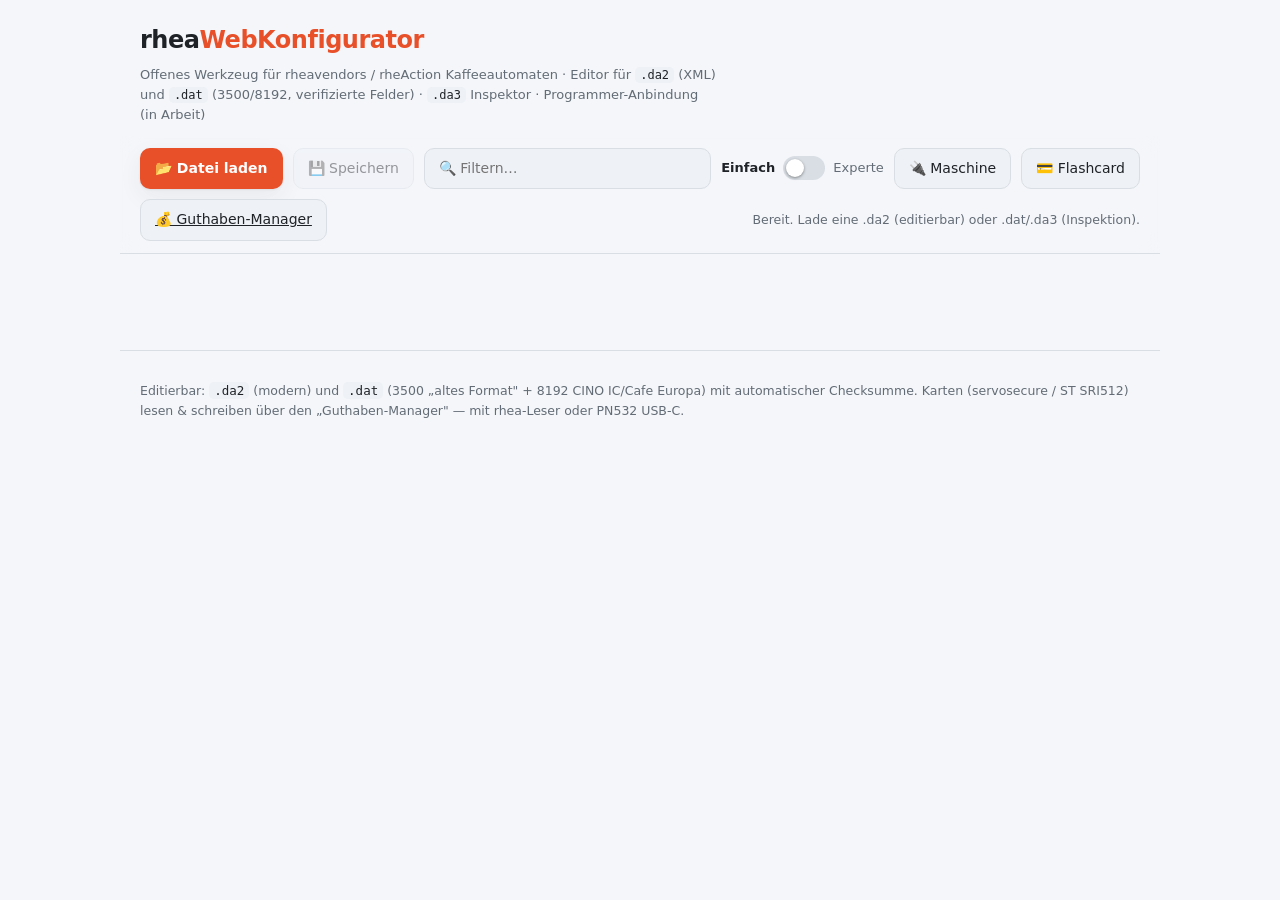
==== index.html @ 163d82f1 "Initial public release Browser-Tool für rheavendors/rheAction-Kaffeeautomaten: - Konfig-Editor (.da2" ====
﻿<!doctype html>
<html lang="de">
<head>
  <meta charset="utf-8">
  <meta name="viewport" content="width=device-width, initial-scale=1">
  <title>rheaWebKonfigurator</title>
  <link rel="stylesheet" href="css/style.css?v=54">
</head>
<body>
  <header>
    <h1>rhea<span>WebKonfigurator</span></h1>
    <p class="sub">Offenes Werkzeug für rheavendors / rheAction Kaffeeautomaten · Editor für <code>.da2</code> (XML) und <code>.dat</code> (3500/8192, verifizierte Felder) · <code>.da3</code> Inspektor · Programmer-Anbindung (in Arbeit)</p>
  </header>

  <section class="toolbar">
    <label class="btn primary">
      <input type="file" id="file" accept=".da2,.xml,.dat,.da3" hidden>
      📂 Datei laden
    </label>
    <button id="save" disabled>💾 Speichern</button>
    <input id="filter" type="search" placeholder="🔍 Filtern…" autocomplete="off">
    <label class="switch" title="Einfache vs. erweiterte Ansicht">
      <span class="switch-off">Einfach</span>
      <input type="checkbox" id="mode">
      <span class="slider"></span>
      <span class="switch-on">Experte</span>
    </label>
    <button id="connect" disabled>🔌 Maschine</button>
    <button id="flashbtn">💳 Flashcard</button>
    <a class="btn" href="credit.html?v=54">💰 Guthaben-Manager</a>
    <span id="status" class="status"></span>
  </section>

  <main id="sections"></main>

  <footer>
    <p>Editierbar: <code>.da2</code> (modern) und <code>.dat</code> (3500 „altes Format" + 8192 CINO IC/Cafe Europa) mit automatischer Checksumme. Karten (servosecure / ST&nbsp;SRI512) lesen &amp; schreiben über den „Guthaben-Manager" — mit rhea-Leser oder PN532 USB-C.</p>
  </footer>

  <script src="js/da2.js?v=54"></script>
  <script src="js/binformat.js?v=54"></script>
  <script src="js/dat3500.js?v=54"></script>
  <script src="js/dat8192.js?v=54"></script>
  <script src="js/schemas.js?v=54"></script>
  <script src="js/programmer.js?v=54"></script>
  <script src="js/flashcard.js?v=54"></script>
  <script src="js/app.js?v=54"></script>
</body>
</html>
---- css/style.css ----
:root {
  --bg: #0e1117; --panel: #161b22; --panel2: #1f2630; --fg: #e6edf3;
  --muted: #8b949e; --accent: #e8502a; --accent2: #388bfd; --ok: #3fb950;
  --line: #2a313c; --radius: 12px; --shadow: 0 1px 3px rgba(0,0,0,.45), 0 8px 24px rgba(0,0,0,.18);
}
@media (prefers-color-scheme: light) {
  :root:not([data-theme="dark"]) {
    --bg: #f4f6f9; --panel: #ffffff; --panel2: #eef1f5; --fg: #1f2328;
    --muted: #636c76; --line: #d8dee4; --shadow: 0 1px 2px rgba(27,31,36,.08), 0 8px 24px rgba(27,31,36,.06);
  }
}
* { box-sizing: border-box; }
body { margin: 0; background: var(--bg); color: var(--fg);
  font: 14px/1.55 system-ui, -apple-system, "Segoe UI", Roboto, sans-serif;
  -webkit-font-smoothing: antialiased; }

/* Header */
header { padding: 22px 20px 10px; max-width: 1040px; margin: 0 auto; }
h1 { margin: 0; font-size: 24px; font-weight: 800; letter-spacing: -.02em; }
h1 span { color: var(--accent); }
.sub { color: var(--muted); margin: 6px 0 0; font-size: 13px; max-width: 70ch; }
.sub code { color: var(--fg); background: var(--panel2); padding: 1px 5px; border-radius: 5px; font-size: 12px; }

/* Toolbar */
.toolbar { display: flex; flex-wrap: wrap; gap: 10px; align-items: center;
  padding: 12px 20px; position: sticky; top: 0; z-index: 10; max-width: 1040px; margin: 0 auto;
  background: color-mix(in srgb, var(--bg) 82%, transparent); backdrop-filter: blur(10px);
  border-bottom: 1px solid var(--line); }
.btn, button, #filter { font: inherit; border-radius: 10px; border: 1px solid var(--line);
  padding: 9px 14px; background: var(--panel2); color: var(--fg); cursor: pointer; transition: .15s; }
button:hover, .btn:hover { border-color: color-mix(in srgb, var(--accent) 50%, var(--line)); }
.btn.primary { background: var(--accent); color: #fff; border-color: transparent; font-weight: 600; box-shadow: var(--shadow); }
.btn.primary:hover { filter: brightness(1.06); }
button:disabled { opacity: .45; cursor: not-allowed; }
#filter { min-width: 180px; flex: 1 1 160px; max-width: 300px; cursor: text; }
.status { color: var(--muted); margin-left: auto; font-size: 12.5px; white-space: nowrap;
  overflow: hidden; text-overflow: ellipsis; max-width: 100%; }

/* Toggle switch */
.switch { display: inline-flex; align-items: center; gap: 8px; cursor: pointer; user-select: none; font-size: 13px; color: var(--muted); }
.switch input { position: absolute; opacity: 0; width: 0; height: 0; }
.switch .slider { position: relative; width: 42px; height: 24px; background: var(--line); border-radius: 999px; transition: .2s; flex: 0 0 auto; }
.switch .slider::before { content: ""; position: absolute; top: 3px; left: 3px; width: 18px; height: 18px;
  background: #fff; border-radius: 50%; transition: .2s; box-shadow: 0 1px 3px rgba(0,0,0,.4); }
.switch input:checked + .slider { background: var(--accent2); }
.switch input:checked + .slider::before { transform: translateX(18px); }
.switch:has(input:checked) .switch-on { color: var(--fg); font-weight: 600; }
.switch:not(:has(input:checked)) .switch-off { color: var(--fg); font-weight: 600; }

/* Layout */
main { padding: 16px 20px 56px; max-width: 1040px; margin: 0 auto; }
h2 { font-size: 13px; text-transform: uppercase; letter-spacing: .06em; color: var(--muted);
  margin: 26px 0 10px; font-weight: 700; }

/* Overview cards */
.overview { display: grid; grid-template-columns: repeat(auto-fill, minmax(160px, 1fr)); gap: 1px;
  background: var(--line); border: 1px solid var(--line); border-radius: var(--radius); overflow: hidden; box-shadow: var(--shadow); }
.overview div { display: flex; flex-direction: column; gap: 3px; padding: 14px 16px; background: var(--panel); }
.overview span { color: var(--muted); font-size: 11.5px; text-transform: uppercase; letter-spacing: .04em; }
.overview strong { font-size: 17px; font-weight: 700; }

/* Collapsible sections */
details { background: var(--panel); border: 1px solid var(--line); border-radius: var(--radius); margin: 8px 0; overflow: hidden; }
details[open] { box-shadow: var(--shadow); }
summary { cursor: pointer; padding: 12px 16px; font-weight: 600; list-style: none; }
summary::-webkit-details-marker { display: none; }
summary::before { content: "▸"; color: var(--muted); margin-right: 8px; display: inline-block; transition: .15s; }
details[open] > summary::before { transform: rotate(90deg); }
summary em { color: var(--muted); font-weight: 400; font-style: normal; font-size: 12px; margin-left: 6px; }

/* Selection cards */
details.sel { border-left: 3px solid var(--accent); }
details.sel summary em { color: var(--ok); font-weight: 700; font-style: normal; margin-left: 8px; font-size: 14px; }

/* Field grids */
.friendly { display: grid; grid-template-columns: repeat(auto-fill, minmax(230px, 1fr)); gap: 12px;
  padding: 14px 16px; margin: 8px 0; background: var(--panel); border: 1px solid var(--line); border-radius: var(--radius); box-shadow: var(--shadow); }
details .friendly, details .grid, details .items { box-shadow: none; border: none; background: transparent; margin: 0; }
.grid { display: grid; grid-template-columns: repeat(auto-fill, minmax(140px, 1fr)); gap: 10px; padding: 12px 16px; }
.items { padding: 12px 16px; border-top: 1px dashed var(--line); }
.items strong { color: var(--accent2); }
.friendly small, .items small { color: var(--muted); font-weight: 400; }

/* Inputs */
label.kv { display: flex; flex-direction: column; gap: 4px; font-size: 12px; min-width: 0; }
label.kv span { color: var(--muted); white-space: nowrap; overflow: hidden; text-overflow: ellipsis; }
label.kv input { background: var(--bg); color: var(--fg); border: 1px solid var(--line);
  border-radius: 8px; padding: 8px 10px; font: inherit; transition: .12s; min-width: 0; }
label.kv input:hover { border-color: color-mix(in srgb, var(--accent2) 40%, var(--line)); }
label.kv input:focus { outline: none; border-color: var(--accent2); box-shadow: 0 0 0 3px color-mix(in srgb, var(--accent2) 22%, transparent); }
label.kv input:disabled { opacity: .7; cursor: default; }
label.kv input.invalid { border-color: #d9534f; box-shadow: 0 0 0 3px rgba(217,83,79,.18); }
label.kv.wide { grid-column: 1 / -1; }
.hint { min-height: 14px; font-size: 11px; color: var(--ok); }
label.kv span em { color: var(--accent2); font-style: normal; font-weight: 500; }
label.kv span small { color: var(--muted); font-weight: 400; font-size: 10px; }
.eurofield { display: flex; align-items: center; border: 1px solid var(--line); border-radius: 8px; background: var(--bg); overflow: hidden; transition: .12s; }
.eurofield:hover { border-color: color-mix(in srgb, var(--accent2) 40%, var(--line)); }
.eurofield:focus-within { border-color: var(--accent2); box-shadow: 0 0 0 3px color-mix(in srgb, var(--accent2) 22%, transparent); }
.eurofield input { border: none !important; border-radius: 0; background: transparent; flex: 1; min-width: 0; }
.eurofield input:focus { outline: none; box-shadow: none !important; }
.eurofield .unit { padding: 0 12px; color: var(--muted); font-weight: 700; border-left: 1px solid var(--line); align-self: stretch; display: flex; align-items: center; }

/* Selection chips */
.selchips { display: flex; flex-wrap: wrap; gap: 8px; margin: 4px 0 16px; }
.chip { background: var(--panel); color: var(--fg); border: 1px solid var(--line); border-radius: 999px;
  padding: 8px 14px; font: inherit; font-size: 13px; cursor: pointer; transition: .12s; }
.chip b { color: var(--muted); font-weight: 700; margin-right: 5px; }
.chip:hover { border-color: var(--accent); }
.chip.active { background: var(--accent); color: #fff; border-color: transparent; box-shadow: var(--shadow); }
.chip.active b { color: rgba(255,255,255,.85); }

/* Preismatrix (Excel-Stil) */
.matrixscroll { overflow-x: auto; border-radius: 10px; }
table.pricematrix { border-collapse: collapse; width: 100%; font-size: 13px; }
table.pricematrix th, table.pricematrix td { border: 1px solid var(--line); padding: 0; }
table.pricematrix thead th { background: var(--panel2); color: var(--muted); font-weight: 600; text-align: left; padding: 8px 10px; }
table.pricematrix thead th small { display: block; font-size: 10px; color: var(--accent2); font-weight: 400; }
table.pricematrix tbody th { background: var(--panel2); text-align: left; padding: 6px 10px; font-weight: 600; white-space: nowrap; position: sticky; left: 0; }
table.pricematrix td { background: var(--panel); }
table.pricematrix td input.cell { width: 100%; border: none; background: transparent; color: var(--fg); padding: 8px 10px; font: inherit; text-align: right; }
table.pricematrix td input.cell:focus { outline: 2px solid var(--accent2); outline-offset: -2px; background: color-mix(in srgb, var(--accent2) 14%, transparent); }

/* Notes */
.binnote { background: var(--panel2); border: 1px solid var(--line); border-left: 3px solid var(--accent);
  border-radius: 10px; padding: 12px 14px; color: var(--muted); font-size: 13px; }
.binnote code, .binnote b { color: var(--fg); }

/* Inspector */
.strrow { font-family: ui-monospace, Consolas, monospace; font-size: 12px; padding: 2px 4px; color: var(--fg); }
pre.hex { font-family: ui-monospace, Consolas, monospace; font-size: 11px; line-height: 1.35;
  background: var(--bg); border: 1px solid var(--line); border-radius: 8px; padding: 10px;
  max-height: 460px; overflow: auto; white-space: pre; color: var(--fg); margin: 0 16px 14px; }

/* Recipe timeline */
.timeline { display: flex; flex-direction: column; gap: 5px; margin: 10px 0; }
.trow { display: flex; align-items: center; gap: 10px; }
.tlabel { flex: 0 0 90px; width: 90px; color: var(--muted); font-size: 11px; white-space: nowrap; }
.track { position: relative; height: 24px; flex: 1; background: var(--bg); border: 1px solid var(--line); border-radius: 6px; overflow: hidden; }
.bar { position: absolute; top: 2px; height: 20px; min-width: 6px; border-radius: 5px; cursor: grab;
  display: flex; align-items: center; touch-action: none; user-select: none; box-shadow: 0 1px 2px rgba(0,0,0,.25); }
.bar:active { cursor: grabbing; }
.bar.adbar { background: var(--muted) !important; opacity: .5; cursor: default; }
.bar .lab { font-size: 10px; color: #fff; padding: 0 6px; white-space: nowrap; pointer-events: none; text-shadow: 0 1px 1px rgba(0,0,0,.45); }
.bar .handle { position: absolute; right: 0; top: 0; width: 9px; height: 100%; cursor: ew-resize; background: rgba(255,255,255,.45); touch-action: none; }
.ruler { color: var(--muted); font-size: 11px; margin-left: 100px; }

/* Behälter-Legende */
.legcap { color: var(--muted); font-size: 11px; margin: 8px 0 4px; }
.legend { display: flex; flex-wrap: wrap; gap: 6px 14px; margin-bottom: 8px; }
.legitem { display: inline-flex; align-items: center; gap: 6px; font-size: 12px; color: var(--fg); }
.legitem .sw { width: 11px; height: 11px; border-radius: 50%; display: inline-block; flex: 0 0 auto; }

/* Gesperrte / inaktive Slots */
.chip.locked { opacity: .45; }
.chip.locked b { color: var(--muted); }
table.pricematrix tr.locked { opacity: .5; }
table.pricematrix tr.locked th { font-style: italic; }
.activesw { margin: 2px 0 14px; }
.graphicbox { padding: 10px 4px 4px; overflow-x: auto; }

/* Behälter-Konfiguration (Schritt 2) */
.conthead { display: flex; gap: 18px; flex-wrap: wrap; align-items: baseline; color: var(--muted); font-size: 13px; padding: 2px 2px 10px; }
.conthead b { color: var(--fg); }
.contscroll { display: flex; gap: 10px; overflow-x: auto; padding: 4px 2px 10px; }
.contcard { flex: 0 0 auto; width: 92px; display: flex; flex-direction: column; align-items: center; gap: 6px; padding: 8px 6px; border: 1px solid var(--line); border-radius: 10px; background: var(--panel2); }
.contcard.muted { opacity: .55; }
.contlabel { font-size: 11px; color: var(--muted); font-weight: 600; }
.contname { width: 100%; text-align: center; font-size: 12px; padding: 3px 4px; border: 1px solid var(--line); border-radius: 6px; background: var(--panel); color: var(--fg); }
.contbeaker { line-height: 0; }
.contchute { line-height: 0; cursor: pointer; }
.contchute:hover { filter: brightness(1.25); }
.controute { width: 100%; font-size: 11.5px; padding: 3px 4px; border: 1px solid var(--line); border-radius: 6px; background: var(--panel); color: var(--fg); text-align: center; }
.controute.fixed { background: transparent; border-style: dashed; color: var(--accent); font-weight: 600; }
.controute.none { background: transparent; border: none; color: var(--muted); }
.stationsum { display: flex; gap: 10px; flex-wrap: wrap; padding: 6px 2px 2px; }
.stationsum .stat { flex: 1 1 120px; min-width: 110px; border: 1px solid var(--line); border-radius: 10px; padding: 8px 10px; background: var(--panel2); }
.stationsum .stat b { display: block; font-size: 12px; margin-bottom: 5px; color: var(--accent); }
.stationsum .stat span { display: inline-block; font-size: 12px; background: var(--panel); border: 1px solid var(--line); border-radius: 5px; padding: 1px 6px; margin: 2px 3px 2px 0; }
.stationsum .stat span.none { background: transparent; border: none; color: var(--muted); }

/* Slider + Select in Allgemein */
.sliderfield { display: flex; align-items: center; gap: 12px; }
.sliderfield input[type=range] { flex: 1; accent-color: var(--accent); height: 22px; }
.sliderval { min-width: 54px; text-align: right; font-variant-numeric: tabular-nums; color: var(--fg); font-weight: 600; }
.kv select.enumsel { width: 100%; padding: 8px 9px; border: 1px solid var(--line); border-radius: 8px; background: var(--panel); color: var(--fg); font-size: 14px; }

/* Ablauf-Simulation (Rezept abspielen) */
.playbtn { margin: 6px 0 10px; padding: 8px 14px; border: 1px solid var(--accent); border-radius: 8px; background: var(--panel2); color: var(--accent); font-weight: 600; font-size: 13px; cursor: pointer; }
.playbtn:hover { background: var(--accent); color: #fff; }
.playcursor { position: absolute; top: 0; bottom: 0; width: 2px; background: #fff; box-shadow: 0 0 8px rgba(255,255,255,.8); pointer-events: none; z-index: 3; }
.bar.playing { filter: brightness(1.45) saturate(1.3); box-shadow: 0 0 12px currentColor, 0 0 0 2px #fff inset; z-index: 2; }

/* Synchrone Behälter-Animation während des Abspielens.
   Produktbehälter: Pulver rieselt nach unten (Richtung Mixer) + dezent drehende Förderschnecke.
   Mixer-Station: Wasser fließt hinein (.watering) und/oder Quirl dreht (.mixing). */
.contcard { position: relative; }
.contanim { position: absolute; left: 50%; bottom: 6px; width: 24px; height: 46px; transform: translateX(-50%);
  pointer-events: none; opacity: 0; transition: opacity .18s; z-index: 1; }
.contcard.anim { box-shadow: 0 0 0 1px color-mix(in srgb, var(--cc, var(--accent)) 60%, transparent), 0 0 12px color-mix(in srgb, var(--cc, var(--accent)) 35%, transparent); }
.contcard.anim .contanim { opacity: 1; }
/* Rieselndes Pulver: zwei Punkte (Pseudo-Elemente), versetzt von oben nach unten fallend */
.contanim::before, .contanim::after { content: ""; position: absolute; left: 50%; top: 0;
  width: 5px; height: 5px; margin-left: -2.5px; border-radius: 50%;
  background: var(--cc, var(--accent)); opacity: 0; }
.contcard.anim .contanim::before { animation: cont-drip 0.85s linear infinite; }
.contcard.anim .contanim::after { animation: cont-drip 0.85s linear infinite; animation-delay: 0.42s; left: 64%; }
@keyframes cont-drip {
  0% { transform: translateY(-6px) scale(.6); opacity: 0; }
  20% { opacity: .95; }
  85% { opacity: .95; }
  100% { transform: translateY(42px) scale(.85); opacity: 0; }
}
/* Dezent drehende Förderschnecke (sekundär) */
.contanim .augersvg { position: absolute; left: 50%; top: 10px; margin-left: -11px; opacity: .55; transform-origin: 50% 50%; }
.contcard.anim .contanim .augersvg { animation: cont-spin 1.1s linear infinite; }
/* Mixer-Station: Zahnrad dreht (.mixing), Wasser fließt hinein (.watering) */
.stationsum .stat { position: relative; overflow: hidden; }
.stationsum .stat .mixspin { display: inline-block; font-size: 11px; margin-right: 4px; color: var(--muted); font-style: normal; transform-origin: 50% 50%; }
.stationsum .stat.mixing { border-color: var(--accent2); box-shadow: 0 0 10px color-mix(in srgb, var(--accent2) 30%, transparent); }
.stationsum .stat.mixing .mixspin { color: var(--accent2); animation: cont-spin 0.7s linear infinite; }
/* Fließendes Wasser: hellblaue Tropfen/Strahl oben rechts in die Mixer-Station */
.stationsum .stat .mixwater { position: absolute; top: 0; right: 12px; width: 4px; height: 100%; pointer-events: none; opacity: 0; }
.stationsum .stat.watering { border-color: #4aa8ff; box-shadow: 0 0 10px rgba(74,168,255,.35); }
.stationsum .stat.watering .mixwater { opacity: 1; }
.stationsum .stat .mixwater::before, .stationsum .stat .mixwater::after { content: ""; position: absolute; left: 0; top: 0; width: 3px; height: 11px; border-radius: 3px; background: #4aa8ff; opacity: 0; }
.stationsum .stat.watering .mixwater::before { animation: cont-water 0.7s linear infinite; }
.stationsum .stat.watering .mixwater::after { animation: cont-water 0.7s linear infinite; animation-delay: 0.35s; }
@keyframes cont-water {
  0% { transform: translateY(-14px) scaleY(.6); opacity: 0; }
  25% { opacity: .95; }
  100% { transform: translateY(42px) scaleY(1); opacity: 0; }
}
@keyframes cont-spin { to { transform: rotate(360deg); } }
@media (prefers-reduced-motion: reduce) {
  .contcard.anim .contanim::before, .contcard.anim .contanim::after,
  .contcard.anim .contanim .augersvg,
  .stationsum .stat.mixing .mixspin,
  .stationsum .stat.watering .mixwater::before, .stationsum .stat.watering .mixwater::after { animation: none; }
  .contcard.anim .contanim::before { opacity: .9; }
  .stationsum .stat.watering .mixwater::before { opacity: .9; }
}

/* Zeitplan-Zeitstrahl */
.trrow, .trruler { display: grid; grid-template-columns: 100px 1fr 220px; gap: 14px; align-items: center; }
.trrow { padding: 6px 2px; }
.trrow.empty { opacity: .5; }
.trlabel { font-size: 13px; color: var(--fg); }
.trmarks { display: flex; justify-content: space-between; font-size: 11px; color: var(--muted); }
.trmarks i { font-style: normal; }
.trtrack { position: relative; height: 28px; background-color: var(--panel2); background-image: linear-gradient(90deg, var(--line) 1px, transparent 1px); background-size: 25% 100%; border: 1px solid var(--line); border-radius: 7px; touch-action: none; }
.trbar { position: absolute; top: 3px; bottom: 3px; background: var(--accent); opacity: .5; border-radius: 5px; pointer-events: none; }
.trhandle { position: absolute; top: -2px; width: 10px; height: 30px; margin-left: -5px; background: var(--accent); border: 2px solid var(--panel); border-radius: 5px; cursor: ew-resize; touch-action: none; }
.trhandle:hover { filter: brightness(1.2); }
.trtimes { display: flex; align-items: center; gap: 6px; }
.trtimes input[type=time] { padding: 5px 6px; border: 1px solid var(--line); border-radius: 6px; background: var(--panel); color: var(--fg); font-size: 13px; }
.trarrow { color: var(--muted); font-weight: 700; }

/* Display-Nachricht (LCD-Card) */
.displaycard { max-width: 330px; margin: 6px 0 18px; border: 1px solid var(--line); border-radius: 12px; background: var(--panel); overflow: hidden; }
.displaycap { padding: 8px 12px; background: var(--panel2); border-bottom: 1px solid var(--line); font-size: 13px; font-weight: 600; color: var(--fg); }
.lcd { padding: 12px; display: flex; flex-direction: column; gap: 8px; }
.kv.displayline { flex-direction: row; align-items: center; gap: 10px; }
.kv.displayline > span { font-size: 12px; color: var(--muted); min-width: 40px; }
.kv.displayline input { flex: 0 0 auto; width: 17ch; font-family: ui-monospace, "Courier New", monospace; letter-spacing: 1px; background: #0e2a12; color: #74e67a; border: 1px solid #1d5a28; border-radius: 6px; padding: 7px 8px; }

/* Live-Verbindung (Programmer-Panel) */
.livepanel { position: fixed; right: 18px; bottom: 18px; width: 360px; max-width: calc(100vw - 36px); max-height: calc(100vh - 36px); overflow-y: auto; z-index: 50; background: var(--panel); border: 1px solid var(--line); border-radius: 12px; box-shadow: 0 12px 40px rgba(0,0,0,.45); }
.lp-head { display: flex; align-items: center; gap: 8px; padding: 10px 12px; background: var(--panel2); border-bottom: 1px solid var(--line); }
.lp-head b { flex: 1; }
.lp-stat { font-size: 12px; color: var(--accent); font-weight: 600; }
.lp-stat.off { color: var(--muted); }
.lp-head button { background: none; border: none; color: var(--muted); font-size: 20px; cursor: pointer; line-height: 1; }
.lp-note { font-size: 12px; color: var(--muted); padding: 8px 12px; border-bottom: 1px solid var(--line); }
.lp-actions, .lp-cmd, .lp-foot { display: flex; gap: 8px; padding: 10px 12px; }
.lp-actions button, .lp-cmd button, .lp-foot button { padding: 7px 10px; border: 1px solid var(--line); border-radius: 7px; background: var(--panel2); color: var(--fg); cursor: pointer; font-size: 13px; }
.lp-cmd input { flex: 1; padding: 7px 9px; border: 1px solid var(--line); border-radius: 7px; background: var(--panel); color: var(--fg); font-family: ui-monospace, monospace; font-size: 13px; }
.lp-log { margin: 0; padding: 10px 12px; height: 160px; overflow: auto; background: var(--panel2); border-top: 1px solid var(--line); font-family: ui-monospace, monospace; font-size: 12px; white-space: pre-wrap; color: var(--fg); }
.lp-foot { border-top: 1px solid var(--line); }
.lp-foot button { width: 100%; }
/* Flashcard-Fortschritt */
.fc-prog { display: flex; align-items: center; gap: 10px; padding: 4px 12px 10px; }
.fc-track { flex: 1; height: 8px; background: var(--panel2); border: 1px solid var(--line); border-radius: 6px; overflow: hidden; }
.fc-track span { display: block; height: 100%; width: 0%; background: var(--accent); transition: width .15s linear; }
.fc-ptext { font-size: 12px; color: var(--muted); font-family: ui-monospace, monospace; min-width: 110px; text-align: right; }
/* RFID-Karten-Bereich im Live-Panel */
.lp-card { border-top: 1px solid var(--line); }
.lp-head2 { display: flex; align-items: center; gap: 8px; padding: 10px 12px 0; font-weight: 600; }
.cp-result { padding: 6px 12px 10px; }
.cp-grid { display: grid; grid-template-columns: 1fr 1fr; gap: 6px; margin-bottom: 8px; }
.cp-kpi { background: var(--panel2); border: 1px solid var(--line); border-radius: 7px; padding: 6px 8px; display: flex; flex-direction: column; gap: 2px; }
.cp-kpi span { font-size: 11px; color: var(--muted); }
.cp-kpi b { font-size: 15px; font-family: ui-monospace, monospace; }
.cp-blocks { width: 100%; border-collapse: collapse; font-family: ui-monospace, monospace; font-size: 12px; }
.cp-blocks th, .cp-blocks td { text-align: left; padding: 2px 6px; border-bottom: 1px solid var(--line); }
.cp-blocks th { color: var(--muted); font-weight: 600; }
.cp-wait { color: var(--muted); font-size: 13px; }

/* Einfach/Experte */
#sections:not(.mode-expert) .expert-only { display: none !important; }

/* Footer */
footer { padding: 18px 20px; color: var(--muted); border-top: 1px solid var(--line); max-width: 1040px; margin: 24px auto 0; font-size: 12.5px; }
footer code { color: var(--fg); background: var(--panel2); padding: 1px 5px; border-radius: 5px; }
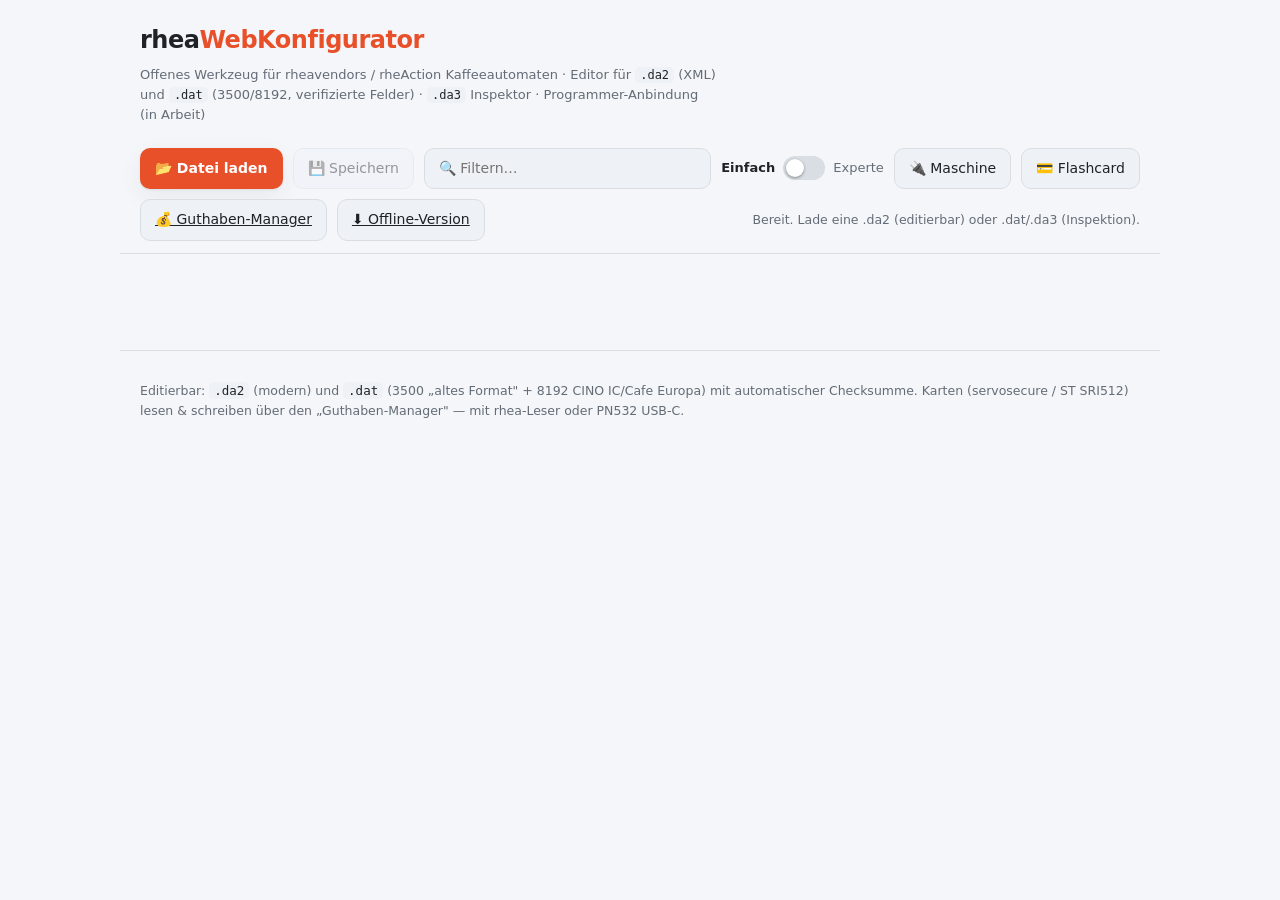
==== commit 5189d135: "Offline-Download-Button + Cache-Bust v55 - "Offline-Version"-Button auf Editor- und Kartenmanager-Se" ====
--- a/index.html
+++ b/index.html
@@ -4,7 +4,7 @@
   <meta charset="utf-8">
   <meta name="viewport" content="width=device-width, initial-scale=1">
   <title>rheaWebKonfigurator</title>
-  <link rel="stylesheet" href="css/style.css?v=54">
+  <link rel="stylesheet" href="css/style.css?v=55">
 </head>
 <body>
   <header>
@@ -27,7 +27,8 @@
     </label>
     <button id="connect" disabled>🔌 Maschine</button>
     <button id="flashbtn">💳 Flashcard</button>
-    <a class="btn" href="credit.html?v=54">💰 Guthaben-Manager</a>
+    <a class="btn" href="credit.html?v=55">💰 Guthaben-Manager</a>
+    <a class="btn online-only" href="index-standalone.html" download="rheaWebKonfigurator.html" title="Einzeldatei zum Offline-Nutzen (ohne Internet/Server) speichern">⬇ Offline-Version</a>
     <span id="status" class="status"></span>
   </section>
 
@@ -37,14 +38,14 @@
     <p>Editierbar: <code>.da2</code> (modern) und <code>.dat</code> (3500 „altes Format" + 8192 CINO IC/Cafe Europa) mit automatischer Checksumme. Karten (servosecure / ST&nbsp;SRI512) lesen &amp; schreiben über den „Guthaben-Manager" — mit rhea-Leser oder PN532 USB-C.</p>
   </footer>
 
-  <script src="js/da2.js?v=54"></script>
-  <script src="js/binformat.js?v=54"></script>
-  <script src="js/dat3500.js?v=54"></script>
-  <script src="js/dat8192.js?v=54"></script>
-  <script src="js/schemas.js?v=54"></script>
-  <script src="js/programmer.js?v=54"></script>
-  <script src="js/flashcard.js?v=54"></script>
-  <script src="js/app.js?v=54"></script>
+  <script src="js/da2.js?v=55"></script>
+  <script src="js/binformat.js?v=55"></script>
+  <script src="js/dat3500.js?v=55"></script>
+  <script src="js/dat8192.js?v=55"></script>
+  <script src="js/schemas.js?v=55"></script>
+  <script src="js/programmer.js?v=55"></script>
+  <script src="js/flashcard.js?v=55"></script>
+  <script src="js/app.js?v=55"></script>
 </body>
 </html>
 
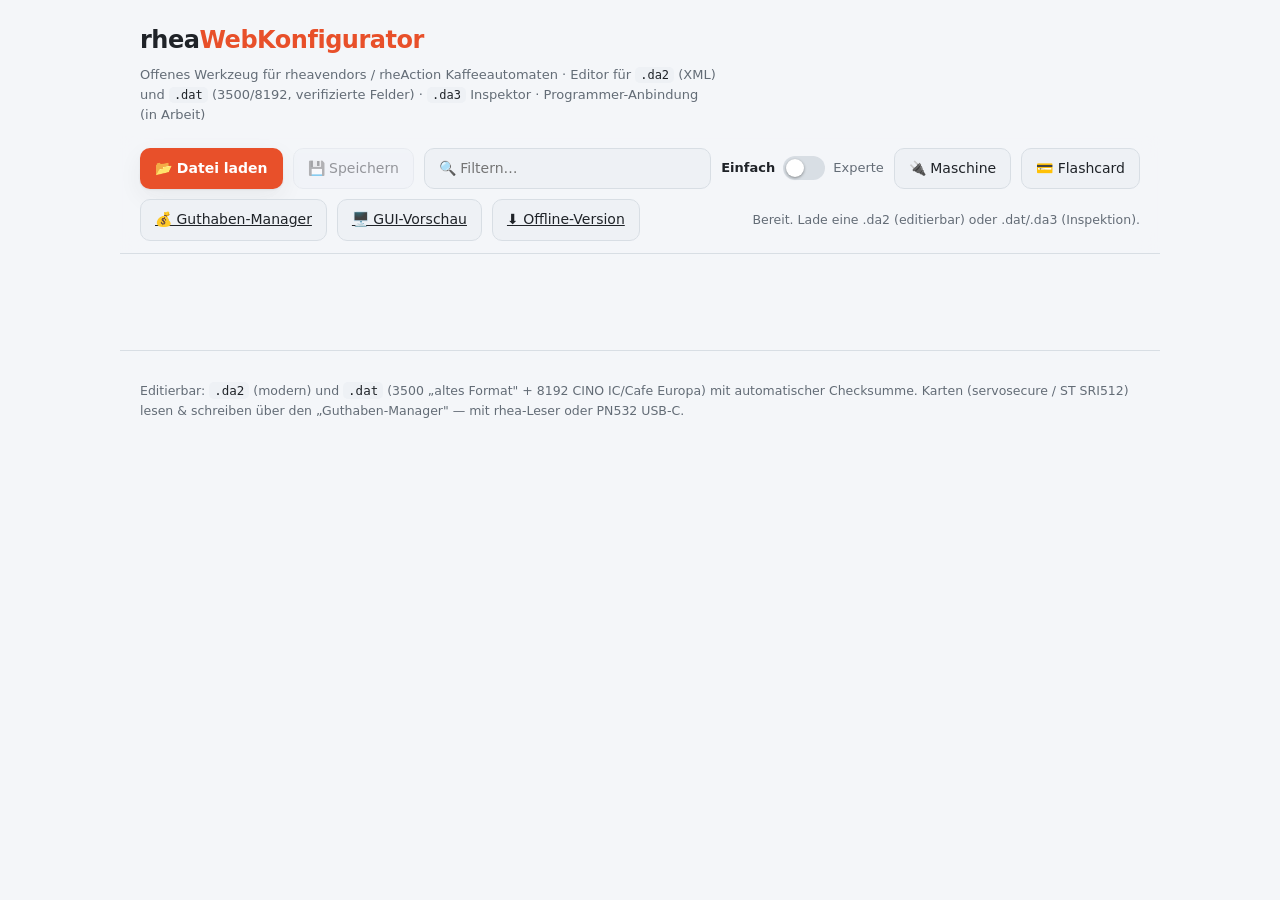
==== commit ce2b02d9: "GUI-Vorschau + Simulator + Datei-Editor - Neue Seite gui.html: Maschinen-GUI-Pack laden und original" ====
--- a/index.html
+++ b/index.html
@@ -4,7 +4,7 @@
   <meta charset="utf-8">
   <meta name="viewport" content="width=device-width, initial-scale=1">
   <title>rheaWebKonfigurator</title>
-  <link rel="stylesheet" href="css/style.css?v=55">
+  <link rel="stylesheet" href="css/style.css?v=58">
 </head>
 <body>
   <header>
@@ -27,7 +27,8 @@
     </label>
     <button id="connect" disabled>🔌 Maschine</button>
     <button id="flashbtn">💳 Flashcard</button>
-    <a class="btn" href="credit.html?v=55">💰 Guthaben-Manager</a>
+    <a class="btn" href="credit.html?v=58">💰 Guthaben-Manager</a>
+    <a class="btn online-only" href="gui.html?v=58">🖥️ GUI-Vorschau</a>
     <a class="btn online-only" href="index-standalone.html" download="rheaWebKonfigurator.html" title="Einzeldatei zum Offline-Nutzen (ohne Internet/Server) speichern">⬇ Offline-Version</a>
     <span id="status" class="status"></span>
   </section>
@@ -38,14 +39,14 @@
     <p>Editierbar: <code>.da2</code> (modern) und <code>.dat</code> (3500 „altes Format" + 8192 CINO IC/Cafe Europa) mit automatischer Checksumme. Karten (servosecure / ST&nbsp;SRI512) lesen &amp; schreiben über den „Guthaben-Manager" — mit rhea-Leser oder PN532 USB-C.</p>
   </footer>
 
-  <script src="js/da2.js?v=55"></script>
-  <script src="js/binformat.js?v=55"></script>
-  <script src="js/dat3500.js?v=55"></script>
-  <script src="js/dat8192.js?v=55"></script>
-  <script src="js/schemas.js?v=55"></script>
-  <script src="js/programmer.js?v=55"></script>
-  <script src="js/flashcard.js?v=55"></script>
-  <script src="js/app.js?v=55"></script>
+  <script src="js/da2.js?v=58"></script>
+  <script src="js/binformat.js?v=58"></script>
+  <script src="js/dat3500.js?v=58"></script>
+  <script src="js/dat8192.js?v=58"></script>
+  <script src="js/schemas.js?v=58"></script>
+  <script src="js/programmer.js?v=58"></script>
+  <script src="js/flashcard.js?v=58"></script>
+  <script src="js/app.js?v=58"></script>
 </body>
 </html>
 
